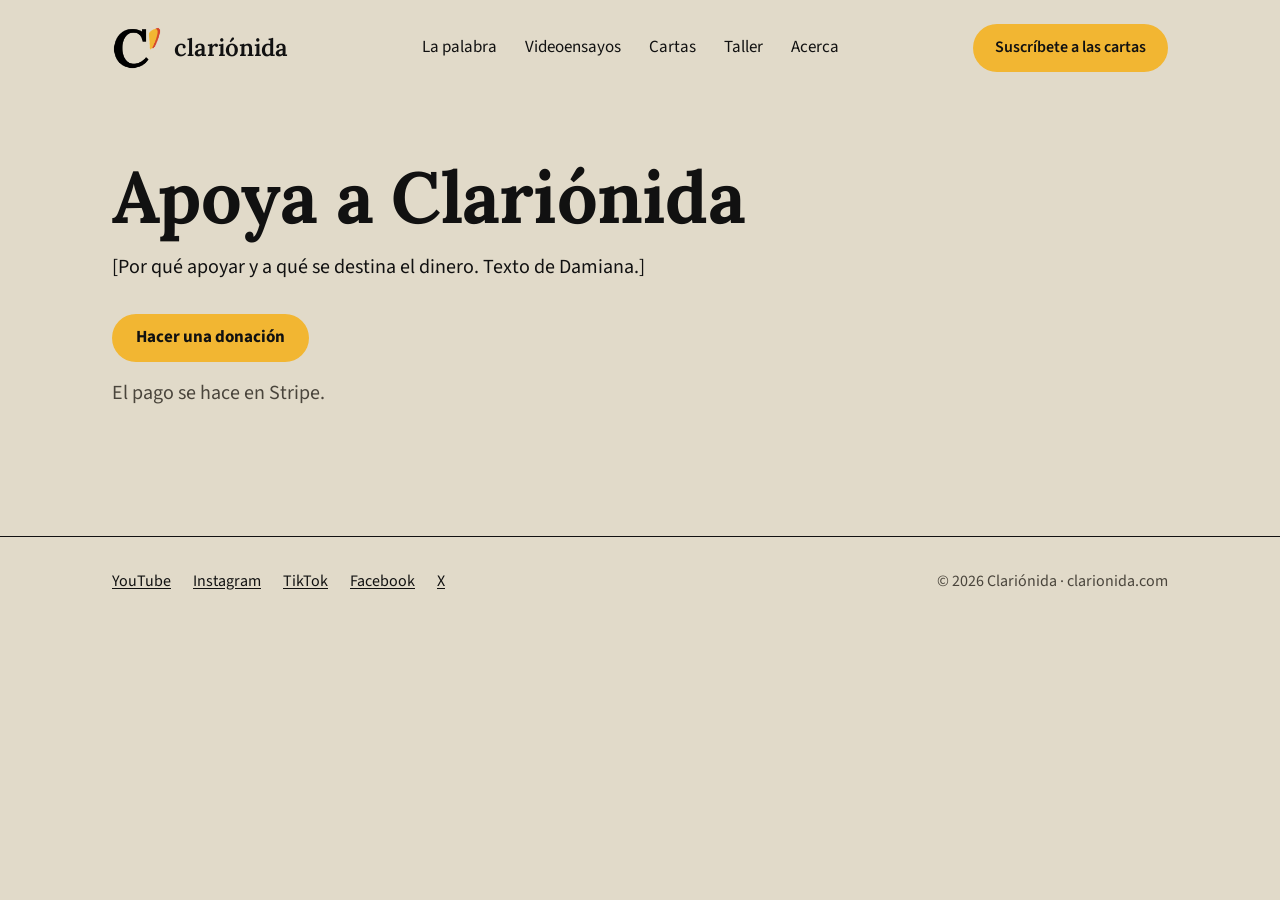
==== apoya/index.html @ ec164c95 "Primera versión del sitio clarionida.com Home como entrada de diccionario, /clarionida, /libreta, /e" ====
<!doctype html>
<html lang="es">
<head>
<meta charset="utf-8">
<meta name="viewport" content="width=device-width, initial-scale=1">
<title>Apoya a Clariónida</title>
<meta name="description" content="Apoya a Clariónida con una donación.">
<link rel="canonical" href="https://clarionida.com/apoya/">
<meta property="og:type" content="website">
<meta property="og:site_name" content="clariónida">
<meta property="og:title" content="Apoya a Clariónida">
<meta property="og:description" content="Apoya a Clariónida con una donación.">
<meta property="og:url" content="https://clarionida.com/apoya/">
<meta property="og:image" content="https://clarionida.com/assets/img/compartir.png">
<meta property="og:locale" content="es_LA">
<meta name="twitter:card" content="summary_large_image">
<meta name="theme-color" content="#E1DAC9">
<link rel="icon" type="image/png" sizes="32x32" href="/assets/img/favicon-32.png">
<link rel="apple-touch-icon" href="/assets/img/apple-touch-icon.png">
<link rel="preconnect" href="https://fonts.googleapis.com">
<link rel="preconnect" href="https://fonts.gstatic.com" crossorigin>
<link rel="stylesheet" href="https://fonts.googleapis.com/css2?family=Lora:ital,wght@0,400;0,600;0,700;1,400&amp;family=Source+Sans+3:ital,wght@0,400;0,600;0,700;1,400&amp;display=swap">
<link rel="stylesheet" href="/assets/css/estilo.css">
<script src="/assets/js/config.js" defer></script>
<script src="/assets/js/sitio.js" defer></script>
</head>
<body>
<a class="saltar" href="#contenido">Saltar al contenido</a>

<header class="contenedor cabecera">
  <a class="marca" href="/">
    <img src="/assets/img/logo-clarionida.png" alt="" width="359" height="316">
    <span>clariónida</span>
  </a>
  <nav class="nav" aria-label="Principal">
    <a href="/#palabra">La palabra</a>
    <a href="/#videoensayos">Videoensayos</a>
    <a href="/#cartas">Cartas</a>
    <a href="/#taller">Taller</a>
    <a href="/#acerca">Acerca</a>
  </nav>
  <a class="boton boton--chico" href="/#cartas">Suscríbete<span class="solo-ancho">&nbsp;a las cartas</span></a>
</header>

<main id="contenido" class="contenedor pagina">
  <section class="seccion" aria-labelledby="t-apoya">
    <h1 class="titulo-1" id="t-apoya">Apoya a Clariónida</h1>
    <p class="entradilla">[Por qué apoyar y a qué se destina el dinero. Texto de Damiana.]</p>
    <p style="margin-top: 32px"><a class="boton" href="https://donate.stripe.com/bJeeVfgHU7Npa1A59ocAo00">Hacer una donación</a></p>
    <p class="dato">El pago se hace en Stripe.</p>
  </section>
</main>

<footer class="pie">
  <div class="contenedor pie__dentro">
    <nav aria-label="Redes">
      <a href="https://www.youtube.com/@clarionida">YouTube</a>
      <a href="https://www.instagram.com/clarionida">Instagram</a>
      <a href="https://www.tiktok.com/@clarionida">TikTok</a>
      <a href="https://www.facebook.com/clarionida">Facebook</a>
      <a href="https://x.com/clarionida">X</a>
      <a data-enlace="whatsapp" data-si-enlace="whatsapp" href="#" hidden>WhatsApp</a>
    </nav>
    <span class="pie__firma">© <span data-anio>2026</span> Clariónida · clarionida.com</span>
  </div>
</footer>
</body>
</html>
---- assets/css/estilo.css ----
/* clarionida.com — hoja de estilo única.
   Colores y tipografías según el brief: cambia aquí y se aplica a todo el sitio. */

:root {
  --fondo: #E1DAC9;
  --texto: #111111;
  --texto-2: #4A453C;
  --bermellon: #D4472B;        /* solo tamaños grandes (números de acepción) */
  --bermellon-oscuro: #A3361D; /* texto chico y hover */
  --mostaza: #F2B632;          /* botones, con texto negro */
  --tarjeta: #EBE5D7;
  --borde-tarjeta: #C9BFA8;
  --linea: #B8AE96;
  --campo: #EFEADF;
  --pantalla: #2B2823;

  --serif: 'Lora', Georgia, 'Times New Roman', serif;
  --sans: 'Source Sans 3', system-ui, -apple-system, 'Segoe UI', sans-serif;

  --ancho: 1120px;
  --margen: 32px;
}

*, *::before, *::after { box-sizing: border-box; }
html { -webkit-text-size-adjust: 100%; scroll-behavior: smooth; }
@media (prefers-reduced-motion: reduce) { html { scroll-behavior: auto; } }

body {
  margin: 0;
  background: var(--fondo);
  color: var(--texto);
  font-family: var(--sans);
  font-size: 18px;
  line-height: 1.5;
}

img { max-width: 100%; height: auto; }
a { color: var(--texto); text-underline-offset: 0.15em; }
a:hover { color: var(--bermellon-oscuro); }
:focus-visible { outline: 2px solid var(--texto); outline-offset: 2px; }
[hidden] { display: none !important; }

.saltar {
  position: absolute; left: -9999px; top: 12px;
  background: var(--texto); color: var(--fondo);
  padding: 10px 16px; border-radius: 6px; z-index: 10;
}
.saltar:focus { left: 12px; color: var(--fondo); }

.contenedor { max-width: var(--ancho); margin: 0 auto; padding-inline: var(--margen); }
.angosto { max-width: 760px; }

/* ---------- Cabecera ---------- */
.cabecera {
  display: flex; flex-wrap: wrap; align-items: center; justify-content: space-between;
  gap: 16px 20px; padding-block: 24px;
}
.marca { display: flex; align-items: center; gap: 12px; text-decoration: none; }
.marca img { height: 44px; width: auto; }
.marca span { font-family: var(--serif); font-size: 24px; font-weight: 600; }
.nav { display: flex; flex-wrap: wrap; gap: 8px 28px; font-size: 17px; }
.nav a { text-decoration: none; }
.nav a:hover { text-decoration: underline; }

/* ---------- Botones ---------- */
.boton {
  display: inline-flex; align-items: center; justify-content: center;
  min-height: 48px; padding: 12px 24px;
  font: inherit; font-weight: 700; font-size: 17px; line-height: 1.2;
  background: var(--mostaza); color: var(--texto);
  border: none; border-radius: 999px; cursor: pointer;
  text-decoration: none;
}
.boton:hover { color: var(--texto); text-decoration: underline; }
.boton--oscuro { background: var(--texto); color: var(--fondo); }
.boton--oscuro:hover { color: var(--fondo); }
.boton--chico { font-size: 16px; padding: 12px 22px; font-weight: 600; }

/* ---------- Entrada de diccionario (acepción 1) ---------- */
.entrada {
  display: flex; flex-wrap: wrap; align-items: center; gap: 40px 64px;
  padding: 88px 0 80px; border-bottom: 1.5px solid var(--texto);
}
.entrada__texto { flex: 999 1 560px; min-width: 0; }
.entrada__logo { flex: 1 1 220px; display: flex; justify-content: center; }
.entrada__logo img { width: 100%; max-width: 300px; }

.lema {
  margin: 0; font-family: var(--serif); font-weight: 700;
  font-size: clamp(46px, 8.5vw, 116px); line-height: 1; letter-spacing: -0.02em;
}
.pronunciacion { margin: 18px 0 0; font-size: 18px; color: var(--texto-2); letter-spacing: 0.08em; }
.etimologia { margin: 22px 0 0; font-size: 22px; font-style: italic; line-height: 1.45; }
.acepcion-1 { margin: 36px 0 0; font-size: clamp(22px, 2.4vw, 30px); line-height: 1.35; max-width: 760px; }
.acepcion-1 .num { color: var(--bermellon-oscuro); font-weight: 700; }
.ejemplo { margin: 14px 0 0; font-size: 19px; font-style: italic; color: var(--texto-2); }
.mas { margin: 24px 0 0; font-weight: 600; }

/* ---------- Acepciones 2, 3, 4 ---------- */
.acepcion {
  display: flex; flex-wrap: wrap; gap: 8px 32px;
  padding: 64px 0; border-bottom: 1px solid var(--linea);
}
.acepcion--cierre { border-bottom: 1.5px solid var(--texto); }
.acepcion__num {
  flex: 0 0 88px; font-family: var(--serif); font-size: 64px; line-height: 1;
  color: var(--bermellon); font-weight: 700;
}
.acepcion__cuerpo { flex: 999 1 520px; min-width: 0; }
.definicion { margin: 0; font-size: 26px; line-height: 1.35; max-width: 820px; }
.nota { margin: 14px 0 0; font-size: 16px; color: var(--texto-2); }

/* ---------- Videos ---------- */
.videos {
  display: grid; grid-template-columns: repeat(auto-fit, minmax(240px, 1fr));
  gap: 24px; margin-top: 32px;
}
.video { display: flex; flex-direction: column; gap: 12px; text-decoration: none; }
.video__mini {
  position: relative; aspect-ratio: 16 / 9; background: var(--pantalla);
  border-radius: 6px; overflow: hidden;
  display: flex; align-items: center; justify-content: center;
}
.video__mini img { position: absolute; inset: 0; width: 100%; height: 100%; object-fit: cover; }
.video__titulo { font-weight: 600; font-size: 18px; line-height: 1.3; }
.video:hover .video__titulo { text-decoration: underline; }

/* ---------- Formularios ---------- */
.form-cartas {
  display: flex; flex-wrap: wrap; align-items: flex-end; gap: 12px;
  margin-top: 32px; max-width: 640px;
}
.form-cartas label {
  flex: 1 1 300px; display: flex; flex-direction: column; gap: 6px;
  font-size: 15px; font-weight: 600;
}
.campo {
  font: inherit; font-weight: 400; font-size: 18px; padding: 13px 16px;
  border: 1.5px solid var(--texto); border-radius: 6px;
  background: var(--campo); color: var(--texto); width: 100%;
}
.campo:focus { outline: 2px solid var(--texto); outline-offset: 2px; }
textarea.campo { resize: vertical; min-height: 140px; }
.mensaje-form { margin: 12px 0 0; font-size: 16px; font-weight: 600; }
.mensaje-form--error { color: var(--bermellon-oscuro); }
.oculto-visual {
  position: absolute !important; width: 1px; height: 1px; overflow: hidden;
  clip: rect(0 0 0 0); white-space: nowrap;
}

/* ---------- Tarjetas (taller) ---------- */
.tarjetas {
  display: grid; grid-template-columns: repeat(auto-fit, minmax(240px, 1fr));
  gap: 20px; margin-top: 32px;
}
.tarjeta {
  background: var(--tarjeta); border: 1px solid var(--borde-tarjeta); border-radius: 10px;
  padding: 24px; display: flex; flex-direction: column; gap: 10px;
}
.tarjeta__tipo {
  font-size: 13px; font-weight: 700; letter-spacing: 0.1em;
  text-transform: uppercase; color: var(--texto-2);
}
.tarjeta h3 { margin: 0; font-family: var(--serif); font-size: 26px; font-weight: 600; line-height: 1.2; }
.tarjeta p { margin: 0; font-size: 17px; }
.tarjeta__enlace { margin-top: auto; padding-top: 8px; font-weight: 600; }

.recuadro {
  margin-top: 24px; padding: 18px 20px;
  border: 1px solid var(--borde-tarjeta); border-radius: 10px; background: var(--tarjeta);
  font-size: 17px; display: flex; flex-direction: column; gap: 6px;
}

/* ---------- Sobre la palabra ---------- */
.palabra {
  display: flex; flex-wrap: wrap; gap: 32px 64px;
  padding: 80px 0; border-bottom: 1px solid var(--linea);
}
.palabra__texto { flex: 1 1 420px; min-width: 0; }
.palabra__form { flex: 1 1 380px; min-width: 0; }
.titulo-2 { margin: 0; font-family: var(--serif); font-size: 44px; font-weight: 600; line-height: 1.1; }
.titulo-3 { margin: 0; font-family: var(--serif); font-size: 30px; font-weight: 600; line-height: 1.2; }

.form-clarionida { display: flex; flex-direction: column; gap: 14px; }
.form-clarionida label {
  display: flex; flex-direction: column; gap: 8px;
  font-family: var(--serif); font-size: 24px; font-weight: 600;
}
.form-clarionida label small {
  font-family: var(--sans); font-size: 16px; font-weight: 400; color: var(--texto-2);
}
.form-clarionida .boton { align-self: flex-start; }

.acerca { padding: 64px 0 80px; max-width: 760px; }
.acerca h2 { margin: 0; font-family: var(--serif); font-size: 36px; font-weight: 600; }
.acerca p { margin: 16px 0 0; font-size: 21px; }

/* ---------- Páginas interiores ---------- */
.pagina { padding-block: 64px 80px; }
.pagina > * + * { margin-top: 0; }
.seccion { padding: 48px 0; border-top: 1px solid var(--linea); }
.seccion:first-child { border-top: none; padding-top: 0; }
.seccion > p, .seccion > ul, .seccion > ol { max-width: 760px; }
.seccion p { margin: 16px 0 0; font-size: 20px; }
.seccion ul, .seccion ol { margin: 16px 0 0; padding-left: 1.2em; font-size: 20px; }
.seccion li + li { margin-top: 8px; }
.antetitulo {
  margin: 0 0 12px; font-size: 14px; font-weight: 700; letter-spacing: 0.1em;
  text-transform: uppercase; color: var(--texto-2);
}
.titulo-1 {
  margin: 0; font-family: var(--serif); font-weight: 700;
  font-size: clamp(40px, 6vw, 72px); line-height: 1.05; letter-spacing: -0.01em;
}
.entradilla { margin: 20px 0 0; font-size: 22px; max-width: 760px; }
.dato { color: var(--texto-2); font-size: 17px; }

/* Ficha de la palabra */
.ficha {
  display: grid; grid-template-columns: max-content 1fr; gap: 12px 28px;
  margin: 24px 0 0; font-size: 19px; max-width: 760px;
}
.ficha dt { font-weight: 700; }
.ficha dd { margin: 0; }

/* ---------- Enlaces (link-in-bio) ---------- */
.bio { max-width: 520px; margin: 0 auto; padding: 48px var(--margen) 64px; text-align: center; }
.bio__logo img { width: 96px; height: auto; }
.bio__nombre { margin: 12px 0 0; font-family: var(--serif); font-size: 40px; font-weight: 700; line-height: 1.1; }
.bio__pron { margin: 6px 0 0; color: var(--texto-2); letter-spacing: 0.08em; font-size: 16px; }
.bio__lista { list-style: none; margin: 32px 0 0; padding: 0; display: flex; flex-direction: column; gap: 12px; }
.bio__lista a {
  display: flex; flex-direction: column; gap: 2px;
  padding: 16px 20px; min-height: 56px; justify-content: center;
  background: var(--tarjeta); border: 1px solid var(--borde-tarjeta); border-radius: 12px;
  text-decoration: none; font-weight: 700; font-size: 18px; line-height: 1.25;
}
.bio__lista a small { font-weight: 400; font-size: 15px; color: var(--texto-2); }
.bio__lista a:hover { border-color: var(--texto); color: var(--texto); }
.bio__lista a.destacado { background: var(--mostaza); border-color: var(--mostaza); }
.bio__lista a.destacado small { color: var(--texto); }
.bio__redes { display: flex; flex-wrap: wrap; justify-content: center; gap: 8px 20px; margin: 32px 0 0; font-size: 17px; }

/* ---------- Pie ---------- */
.pie { border-top: 1.5px solid var(--texto); }
.pie__dentro {
  display: flex; flex-wrap: wrap; justify-content: space-between; align-items: center;
  gap: 16px 32px; padding-block: 32px; font-size: 16px;
}
.pie nav { display: flex; flex-wrap: wrap; gap: 8px 22px; }
.pie__firma { color: var(--texto-2); }

/* ---------- Celular ---------- */
@media (max-width: 760px) {
  .nav { order: 3; width: 100%; gap: 6px 20px; font-size: 16px; }
}
@media (max-width: 640px) {
  :root { --margen: 20px; }
  body { font-size: 17px; }
  .cabecera { padding-block: 18px; }
  .marca img { height: 38px; }
  .marca span { font-size: 21px; }
  .solo-ancho { display: none; }
  .entrada { padding: 48px 0 56px; }
  .lema { font-size: 13vw; }
  .etimologia { font-size: 19px; }
  .entrada__logo img { max-width: 160px; }
  .acepcion { padding: 48px 0; }
  .acepcion__num { font-size: 48px; flex-basis: auto; }
  .definicion { font-size: 22px; }
  .palabra { padding: 56px 0; }
  .titulo-2 { font-size: 34px; }
  .acerca { padding: 48px 0 56px; }
  .acerca p, .entradilla { font-size: 19px; }
  .pagina { padding-block: 40px 56px; }
  .seccion { padding: 36px 0; }
  .seccion p, .seccion ul, .seccion ol { font-size: 18px; }
  .ficha { grid-template-columns: 1fr; gap: 2px; font-size: 18px; }
  .ficha dd { margin-bottom: 12px; }
}
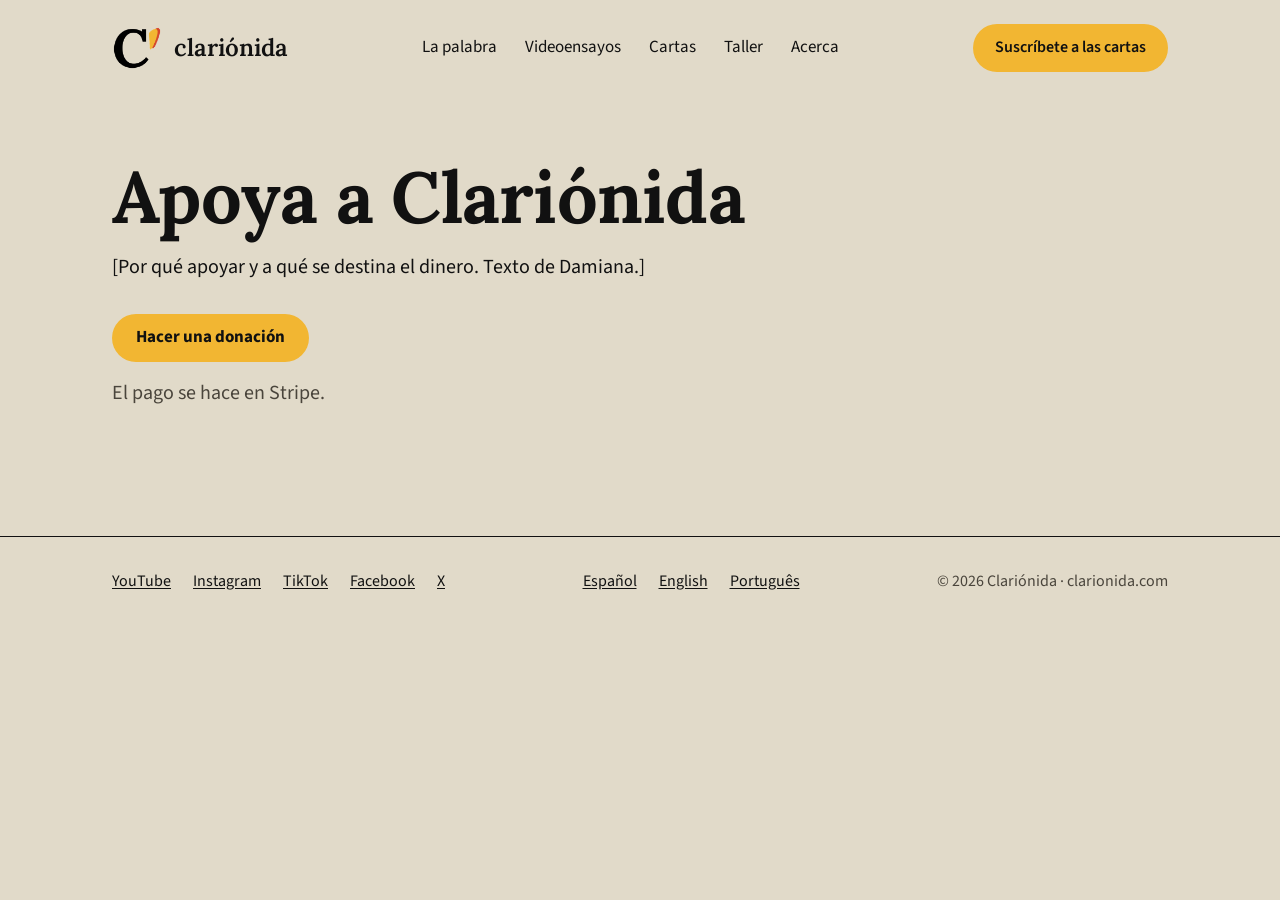
==== commit 6ed5c7cc: "Agrega /en, /pt, sección en inglés de /libreta y mueve la extensión a /buscar-sin-ia - Páginas breve" ====
--- a/apoya/index.html
+++ b/apoya/index.html
@@ -61,6 +61,11 @@
       <a href="https://x.com/clarionida">X</a>
       <a data-enlace="whatsapp" data-si-enlace="whatsapp" href="#" hidden>WhatsApp</a>
     </nav>
+    <nav class="idiomas" aria-label="Idioma">
+      <a href="/" hreflang="es" lang="es">Español</a>
+      <a href="/en/" hreflang="en" lang="en">English</a>
+      <a href="/pt/" hreflang="pt" lang="pt">Português</a>
+    </nav>
     <span class="pie__firma">© <span data-anio>2026</span> Clariónida · clarionida.com</span>
   </div>
 </footer>
--- a/assets/css/estilo.css
+++ b/assets/css/estilo.css
@@ -278,3 +278,9 @@
   .ficha { grid-template-columns: 1fr; gap: 2px; font-size: 18px; }
   .ficha dd { margin-bottom: 12px; }
 }
+
+/* ---------- Idiomas ---------- */
+.idiomas { display: flex; flex-wrap: wrap; gap: 8px 16px; }
+.idiomas a[aria-current] { font-weight: 700; text-decoration: none; }
+.bio__idiomas { margin-top: 16px; font-size: 15px; }
+.cambio-idioma { margin: 0 0 20px; font-size: 16px; font-weight: 600; }
